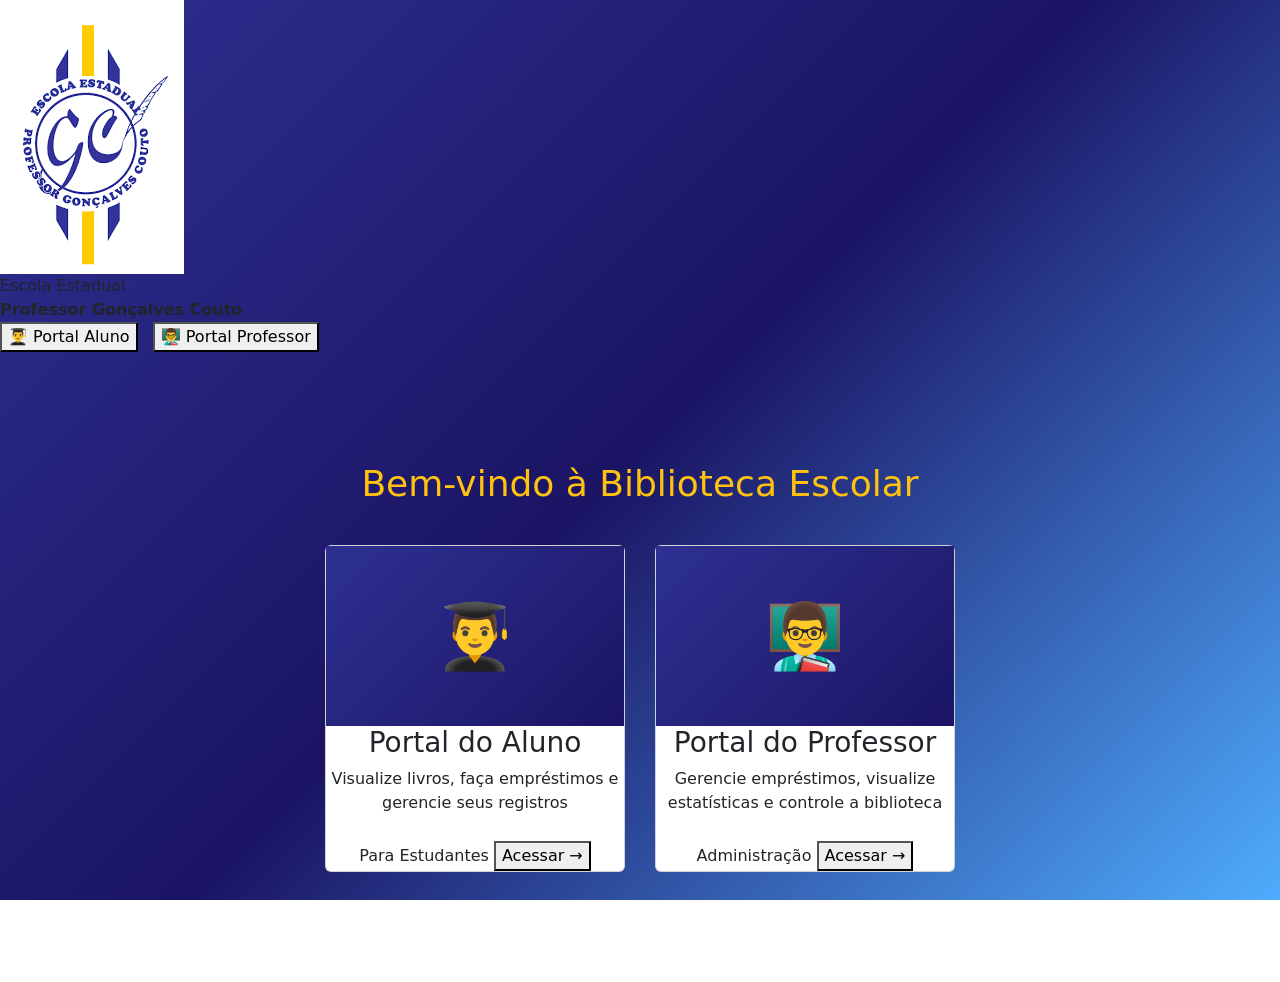
==== Front-End/Index.html @ 4b58a367 "fala luanzitoo!" ====
<!DOCTYPE html>
<html lang="pt-br">
<head>
<meta charset="UTF-8">
<meta name="viewport" content="width=device-width, initial-scale=1.0">

<title>Biblioteca Escolar - Seleção de Portal</title>

<link rel="stylesheet" href="styles.css?v=1.2">
<link rel="stylesheet" href="background.css?v=1.2">

<link href="https://cdn.jsdelivr.net/npm/bootstrap@5.3.8/dist/css/bootstrap.min.css" rel="stylesheet" integrity="sha384-sRIl4kxILFvY47J16cr9ZwB07vP4J8+LH7qKQnuqkuIAvNWLzeN8tE5YBujZqJLB" crossorigin="anonymous">
</head>

<body>

<div class="portal-selector">

  <header>
    
    <div class="header-left">
      <img 
        src="Imagens/imagem2.png" 
        class="logo" 
        alt="Logo da Biblioteca Escolar" 
        aria-label="Logo"
      >

      <div class="titulo-escola">
        Escola Estadual <br>
        <strong>Professor Gonçalves Couto</strong>
      </div>
    </div>

    <div style="flex: 1;"></div>

    <button 
      onclick="window.location.href='Aluno.html'" 
      class="btn-logout" 
      style="margin-right: 10px;"
    >
      👨‍🎓 Portal Aluno
    </button>

    <button 
      onclick="window.location.href='Professor.html'" 
      class="btn-logout"
    >
      👨‍🏫 Portal Professor
    </button>

  </header>

  <main 
    style="
      display: flex;
      flex-direction: column;
      align-items: center;
      justify-content: center;
      min-height: 70vh;
      padding: 40px;
    "
  >

    <h1 
      style="
        color:#FFC20E;
        font-size: 36px;
        margin-bottom: 40px;
        text-align: center;
      "
    >
      Bem-vindo à Biblioteca Escolar
    </h1>

    <div 
      class="portal-buttons"
      style="
        display: flex;
        gap: 30px;
        flex-wrap: wrap;
        justify-content: center;
      "
    >

      <!-- PORTAL ALUNO -->
      <div 
        class="card"
        style="
          width: 300px;
          text-align: center;
          cursor: pointer;
        "
        onclick="window.location.href='Aluno.html'"
      >

        <div 
          style="
            height: 180px;
            background: linear-gradient(135deg, #2E3192, #1B1464);
            display: flex;
            align-items: center;
            justify-content: center;
          "
        >
          <span style="font-size: 64px;">👨‍🎓</span>
        </div>

        <div class="card-content">

          <h3>Portal do Aluno</h3>

          <p>
            Visualize livros, faça empréstimos e gerencie seus registros
          </p>

          <span class="categoria">
            Para Estudantes
          </span>

          <button 
            class="btn-emprestar"
            style="margin-top: 10px;"
          >
            Acessar →
          </button>

        </div>
      </div>

      <!-- PORTAL PROFESSOR -->
      <div 
        class="card"
        style="
          width: 300px;
          text-align: center;
          cursor: pointer;
        "
        onclick="window.location.href='Professor.html'"
      >

        <div 
          style="
            height: 180px;
            background: linear-gradient(135deg, #2E3192, #1B1464);
            display: flex;
            align-items: center;
            justify-content: center;
          "
        >
          <span style="font-size: 64px;">👨‍🏫</span>
        </div>

        <div class="card-content">

          <h3>Portal do Professor</h3>

          <p>
            Gerencie empréstimos, visualize estatísticas e controle a biblioteca
          </p>

          <span class="categoria">
            Administração
          </span>

          <button 
            class="btn-pdf"
            style="margin-top: 10px;"
          >
            Acessar →
          </button>

        </div>
      </div>

    </div>

  </main>

</div>

<script src="Script.js?v=1.2"></script>

</body>
</html>
---- Front-End/background.css ----
body {
  background: linear-gradient(135deg, #2E3192, #1B1464, #4facfe);
  background-size: cover;
  background-repeat: no-repeat;
  background-attachment: fixed;
}
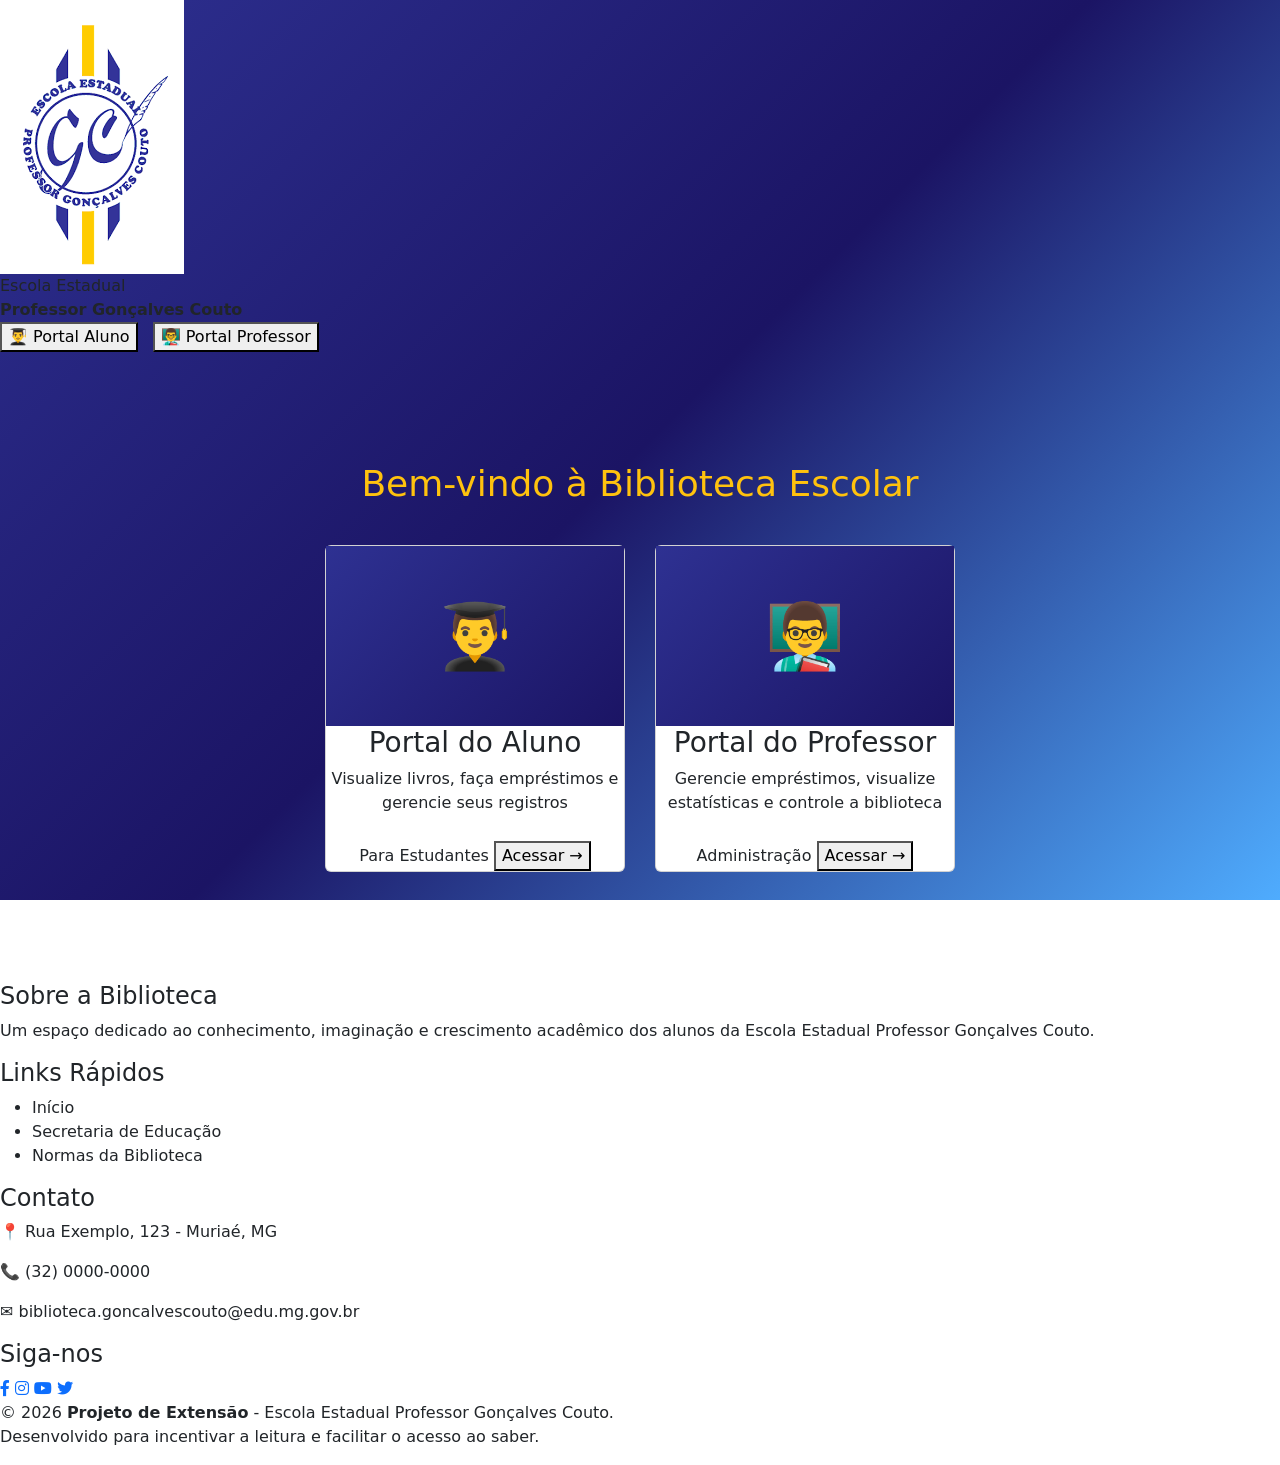
==== commit 287d0cac: "oii" ====
--- a/Front-End/Index.html
+++ b/Front-End/Index.html
@@ -9,7 +9,8 @@
 <link rel="stylesheet" href="styles.css?v=1.2">
 <link rel="stylesheet" href="background.css?v=1.2">
 
-<link href="https://cdn.jsdelivr.net/npm/bootstrap@5.3.8/dist/css/bootstrap.min.css" rel="stylesheet" integrity="sha384-sRIl4kxILFvY47J16cr9ZwB07vP4J8+LH7qKQnuqkuIAvNWLzeN8tE5YBujZqJLB" crossorigin="anonymous">
+<link href="https://cdn.jsdelivr.net/npm/bootstrap@5.3.3/dist/css/bootstrap.min.css" rel="stylesheet">
+<link rel="stylesheet" href="https://cdnjs.cloudflare.com/ajax/libs/font-awesome/6.0.0/css/all.min.css">
 </head>
 
 <body>
@@ -177,6 +178,46 @@
 
   </main>
 
+  <footer class="main-footer">
+    <div class="footer-content">
+      <div class="footer-section">
+        <h4>Sobre a Biblioteca</h4>
+        <p>Um espaço dedicado ao conhecimento, imaginação e crescimento acadêmico dos alunos da Escola Estadual Professor Gonçalves Couto.</p>
+      </div>
+      
+      <div class="footer-section">
+        <h4>Links Rápidos</h4>
+        <ul>
+          <li><a href="#" style="color: inherit; text-decoration: none;">Início</a></li>
+          <li><a href="https://www.educacao.mg.gov.br/" target="_blank" style="color: inherit; text-decoration: none;">Secretaria de Educação</a></li>
+          <li><a href="#" style="color: inherit; text-decoration: none;">Normas da Biblioteca</a></li>
+        </ul>
+      </div>
+      
+      <div class="footer-section">
+        <h4>Contato</h4>
+        <p>📍 Rua Exemplo, 123 - Muriaé, MG</p>
+        <p>📞 (32) 0000-0000</p>
+        <p>✉️ biblioteca.goncalvescouto@edu.mg.gov.br</p>
+      </div>
+
+      <div class="footer-section">
+        <h4>Siga-nos</h4>
+        <div class="social-links">
+          <a href="#" aria-label="Facebook"><i class="fab fa-facebook-f"></i></a>
+          <a href="#" aria-label="Instagram"><i class="fab fa-instagram"></i></a>
+          <a href="#" aria-label="YouTube"><i class="fab fa-youtube"></i></a>
+          <a href="#" aria-label="Twitter"><i class="fab fa-twitter"></i></a>
+        </div>
+      </div>
+    </div>
+    
+    <div class="footer-bottom">
+      <p>&copy; 2026 <strong>Projeto de Extensão</strong> - Escola Estadual Professor Gonçalves Couto. <br> 
+      Desenvolvido para incentivar a leitura e facilitar o acesso ao saber.</p>
+    </div>
+  </footer>
+
 </div>
 
 <script src="Script.js?v=1.2"></script>
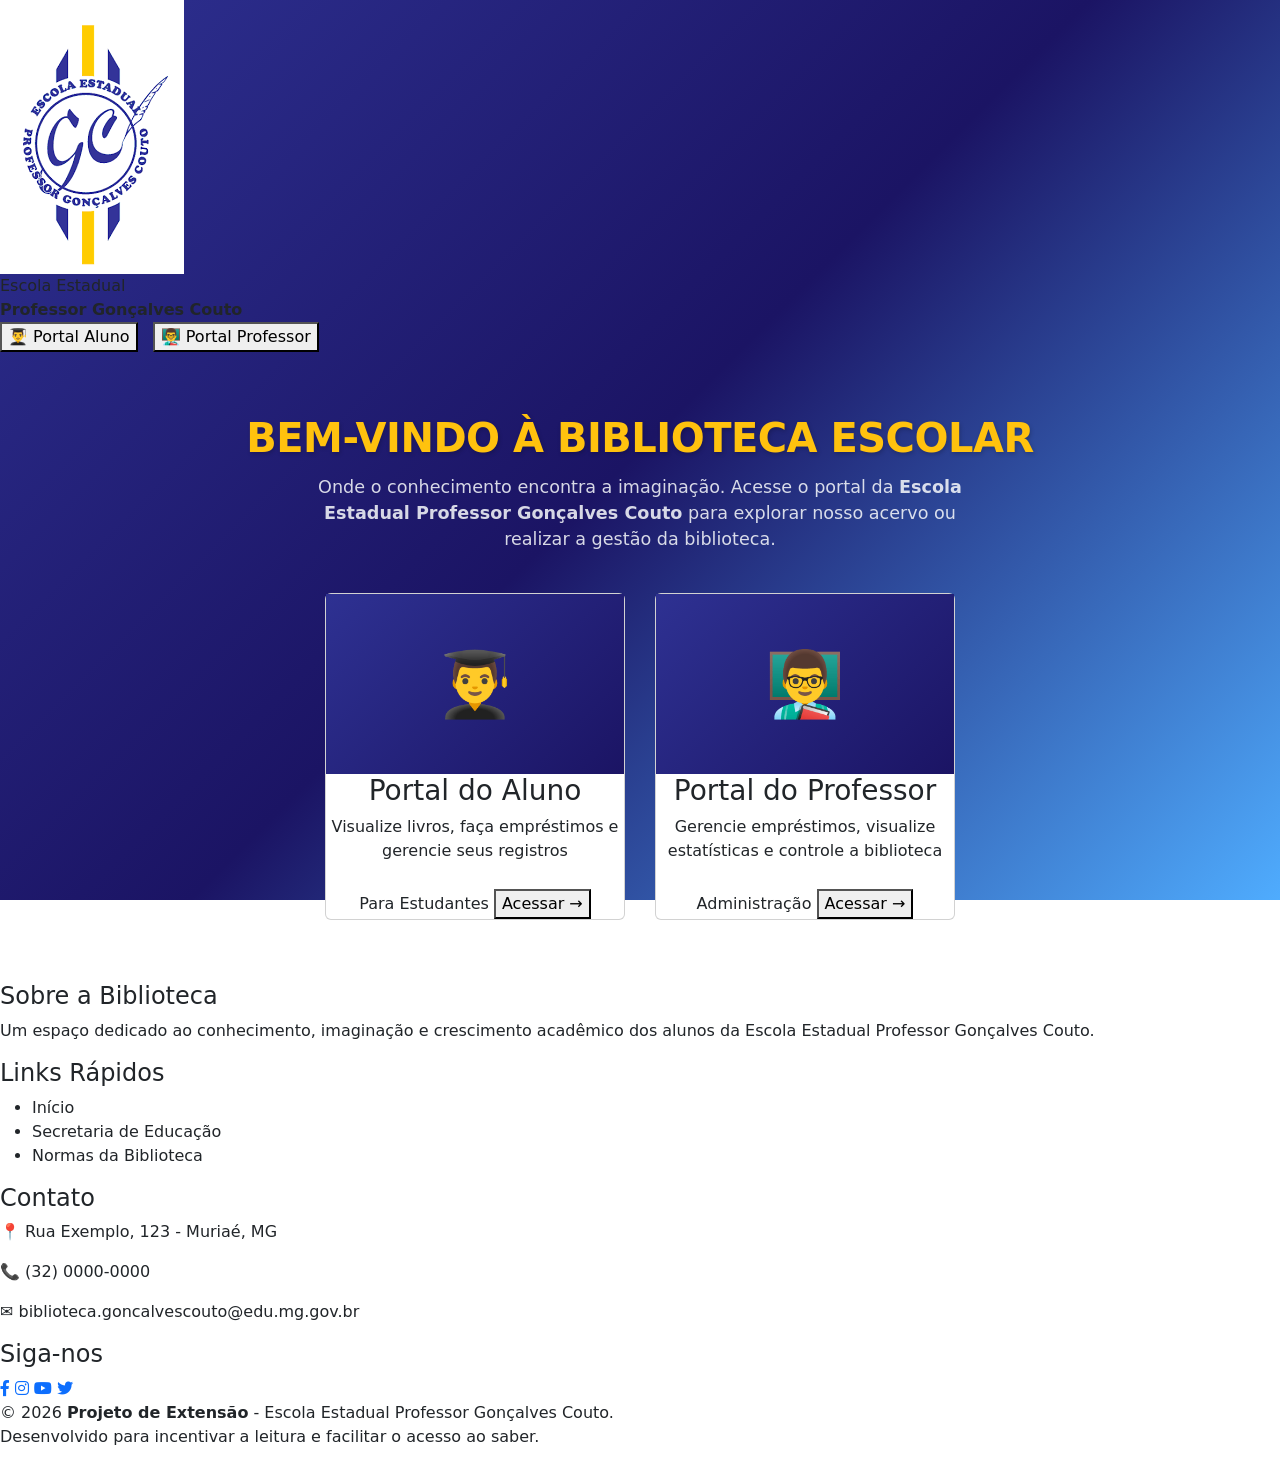
==== commit e915f882: "iuuu" ====
--- a/Front-End/Index.html
+++ b/Front-End/Index.html
@@ -63,16 +63,14 @@
     "
   >
 
-    <h1 
-      style="
-        color:#FFC20E;
-        font-size: 36px;
-        margin-bottom: 40px;
-        text-align: center;
-      "
-    >
-      Bem-vindo à Biblioteca Escolar
-    </h1>
+    <div style="text-align: center; margin-bottom: 40px; max-width: 800px;">
+      <h1 style="color:#FFC20E; font-size: 40px; font-weight: 700; text-transform: uppercase; letter-spacing: -0.5px; margin-bottom: 12px; text-shadow: 1px 2px 4px rgba(0,0,0,0.2);">
+        Bem-vindo à Biblioteca Escolar
+      </h1>
+      <p style="color: #f8fafc; font-size: 1.1rem; line-height: 1.5; font-weight: 400; max-width: 650px; margin: 0 auto; opacity: 0.85;">
+        Onde o conhecimento encontra a imaginação. Acesse o portal da <strong>Escola Estadual Professor Gonçalves Couto</strong> para explorar nosso acervo ou realizar a gestão da biblioteca.
+      </p>
+    </div>
 
     <div 
       class="portal-buttons"
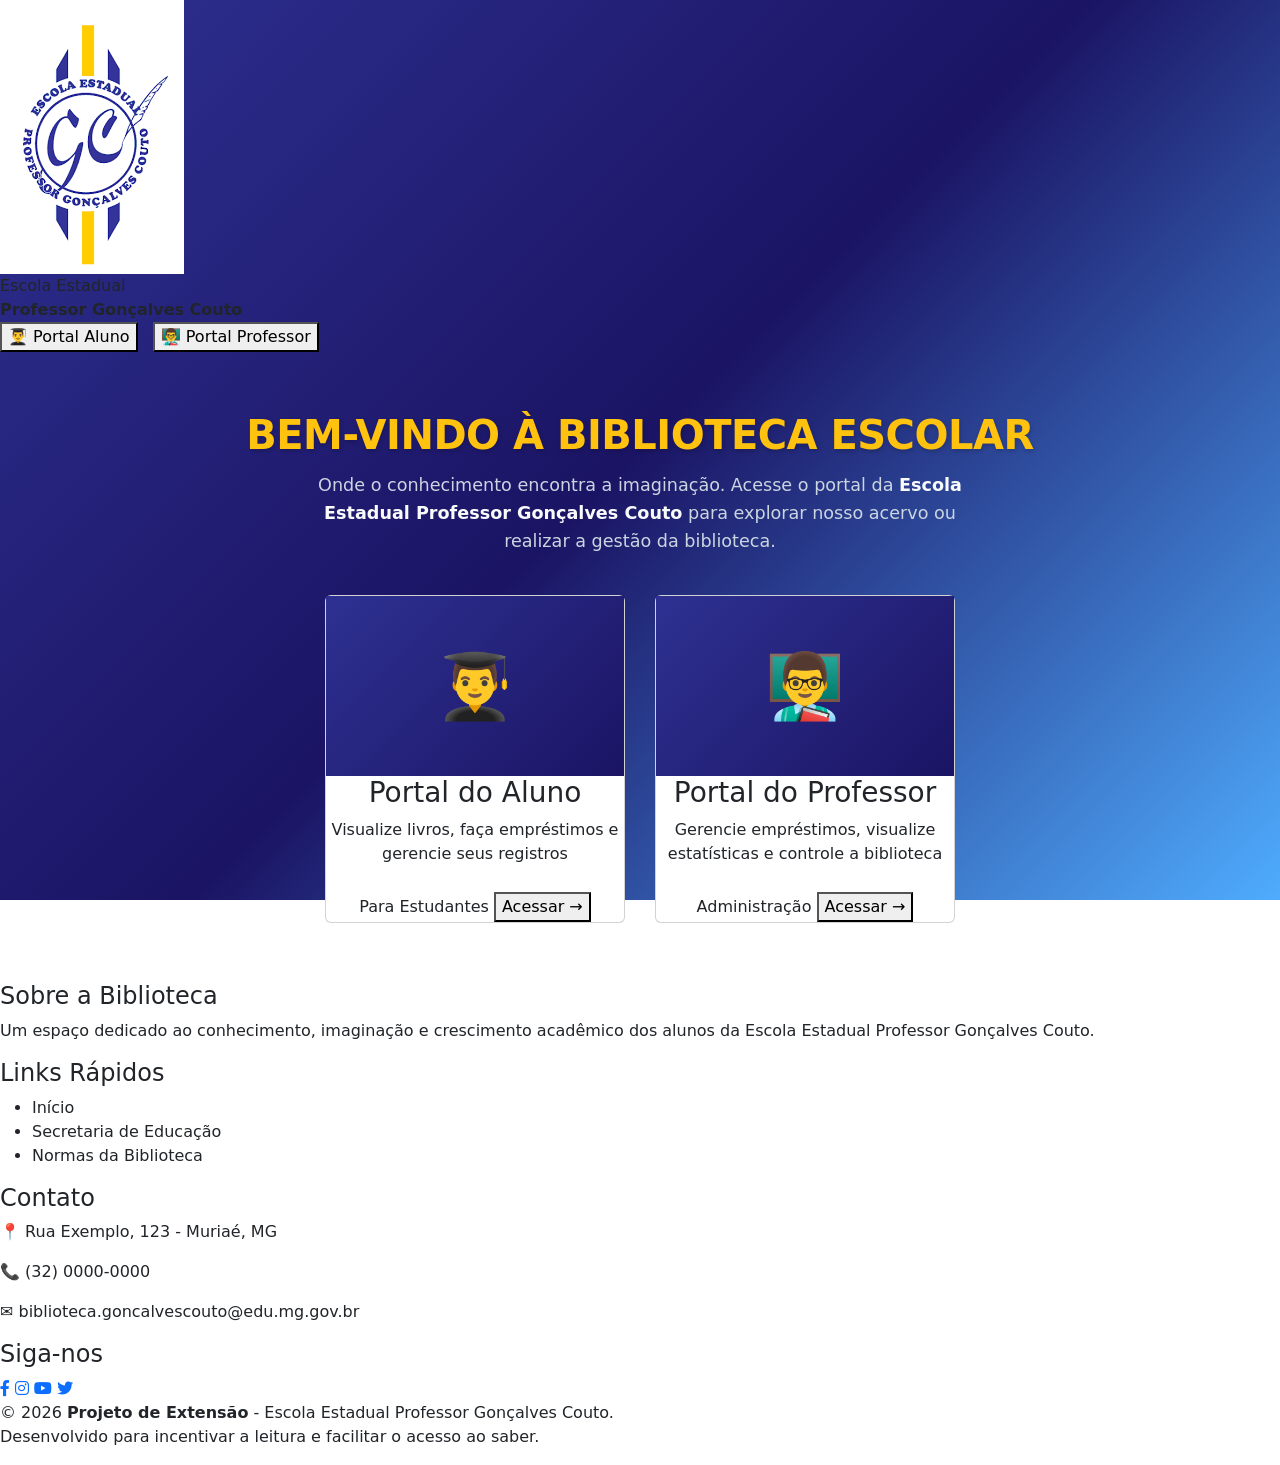
==== commit 3ae955a6: "oii" ====
--- a/Front-End/Index.html
+++ b/Front-End/Index.html
@@ -67,8 +67,8 @@
       <h1 style="color:#FFC20E; font-size: 40px; font-weight: 700; text-transform: uppercase; letter-spacing: -0.5px; margin-bottom: 12px; text-shadow: 1px 2px 4px rgba(0,0,0,0.2);">
         Bem-vindo à Biblioteca Escolar
       </h1>
-      <p style="color: #f8fafc; font-size: 1.1rem; line-height: 1.5; font-weight: 400; max-width: 650px; margin: 0 auto; opacity: 0.85;">
-        Onde o conhecimento encontra a imaginação. Acesse o portal da <strong>Escola Estadual Professor Gonçalves Couto</strong> para explorar nosso acervo ou realizar a gestão da biblioteca.
+      <p style="color: #cbd5e1; font-size: 1.1rem; line-height: 1.6; font-weight: 400; max-width: 650px; margin: 0 auto;">
+        Onde o conhecimento encontra a imaginação. Acesse o portal da <strong style="color: #f8fafc;">Escola Estadual Professor Gonçalves Couto</strong> para explorar nosso acervo ou realizar a gestão da biblioteca.
       </p>
     </div>
 
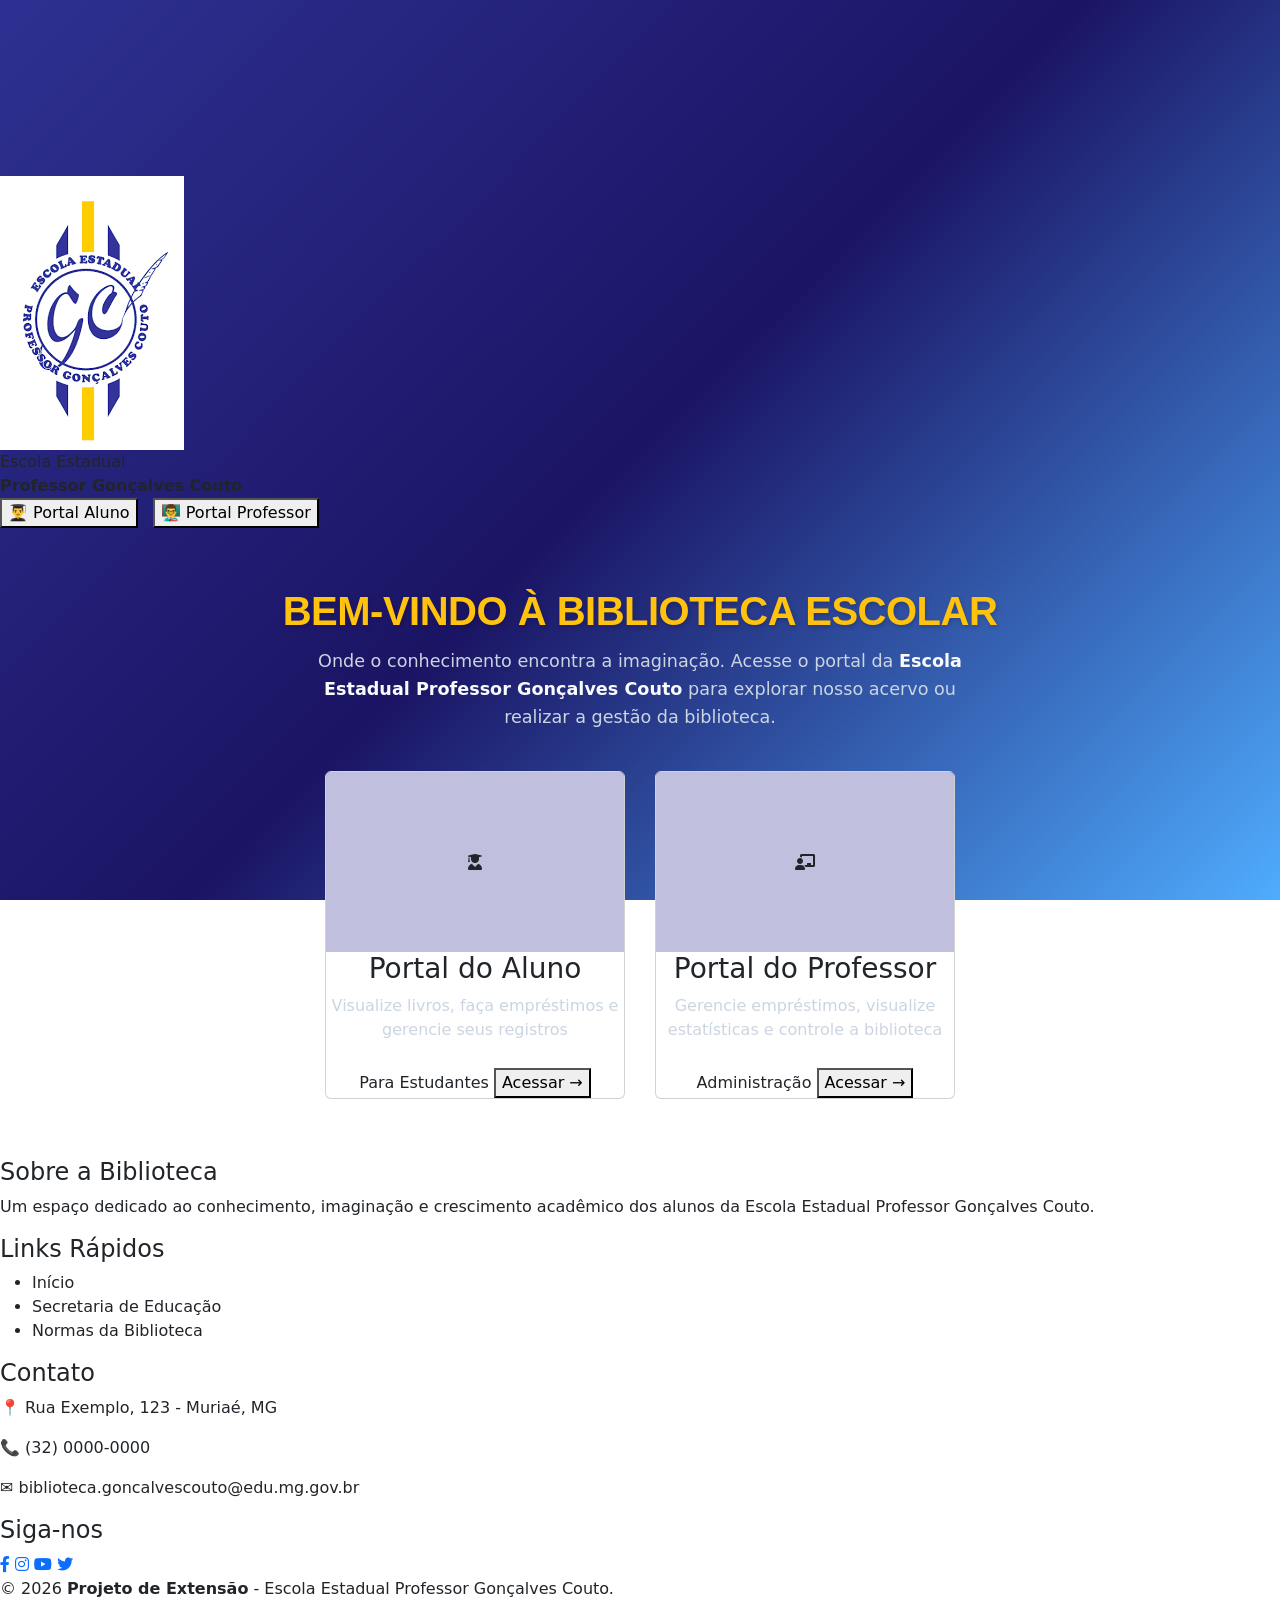
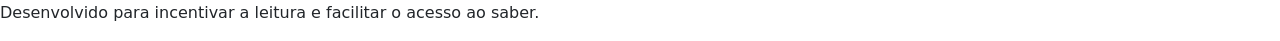
==== commit 1f05d5e3: "oiii" ====
--- a/Front-End/Index.html
+++ b/Front-End/Index.html
@@ -14,6 +14,8 @@
 </head>
 
 <body>
+
+<div class="particles-container" id="particles"></div>
 
 <div class="portal-selector">
 
@@ -64,7 +66,7 @@
   >
 
     <div style="text-align: center; margin-bottom: 40px; max-width: 800px;">
-      <h1 style="color:#FFC20E; font-size: 40px; font-weight: 700; text-transform: uppercase; letter-spacing: -0.5px; margin-bottom: 12px; text-shadow: 1px 2px 4px rgba(0,0,0,0.2);">
+      <h1 style="font-family: 'Montserrat', sans-serif; color:#FFC20E; font-size: 40px; font-weight: 800; text-transform: uppercase; letter-spacing: -0.5px; margin-bottom: 12px; text-shadow: 1px 2px 4px rgba(0,0,0,0.2);">
         Bem-vindo à Biblioteca Escolar
       </h1>
       <p style="color: #cbd5e1; font-size: 1.1rem; line-height: 1.6; font-weight: 400; max-width: 650px; margin: 0 auto;">
@@ -84,7 +86,7 @@
 
       <!-- PORTAL ALUNO -->
       <div 
-        class="card"
+        class="card glass-card"
         style="
           width: 300px;
           text-align: center;
@@ -96,20 +98,20 @@
         <div 
           style="
             height: 180px;
-            background: linear-gradient(135deg, #2E3192, #1B1464);
+            background: rgba(46, 49, 146, 0.3);
             display: flex;
             align-items: center;
             justify-content: center;
           "
         >
-          <span style="font-size: 64px;">👨‍🎓</span>
+          <i class="fas fa-user-graduate card-icon"></i>
         </div>
 
         <div class="card-content">
 
-          <h3>Portal do Aluno</h3>
-
-          <p>
+          <h3 style="color: var(--accent);">Portal do Aluno</h3>
+
+          <p style="color: #cbd5e1;">
             Visualize livros, faça empréstimos e gerencie seus registros
           </p>
 
@@ -129,7 +131,7 @@
 
       <!-- PORTAL PROFESSOR -->
       <div 
-        class="card"
+        class="card glass-card"
         style="
           width: 300px;
           text-align: center;
@@ -141,20 +143,20 @@
         <div 
           style="
             height: 180px;
-            background: linear-gradient(135deg, #2E3192, #1B1464);
+            background: rgba(46, 49, 146, 0.3);
             display: flex;
             align-items: center;
             justify-content: center;
           "
         >
-          <span style="font-size: 64px;">👨‍🏫</span>
+          <i class="fas fa-chalkboard-user card-icon"></i>
         </div>
 
         <div class="card-content">
 
-          <h3>Portal do Professor</h3>
-
-          <p>
+          <h3 style="color: var(--accent);">Portal do Professor</h3>
+
+          <p style="color: #cbd5e1;">
             Gerencie empréstimos, visualize estatísticas e controle a biblioteca
           </p>
 
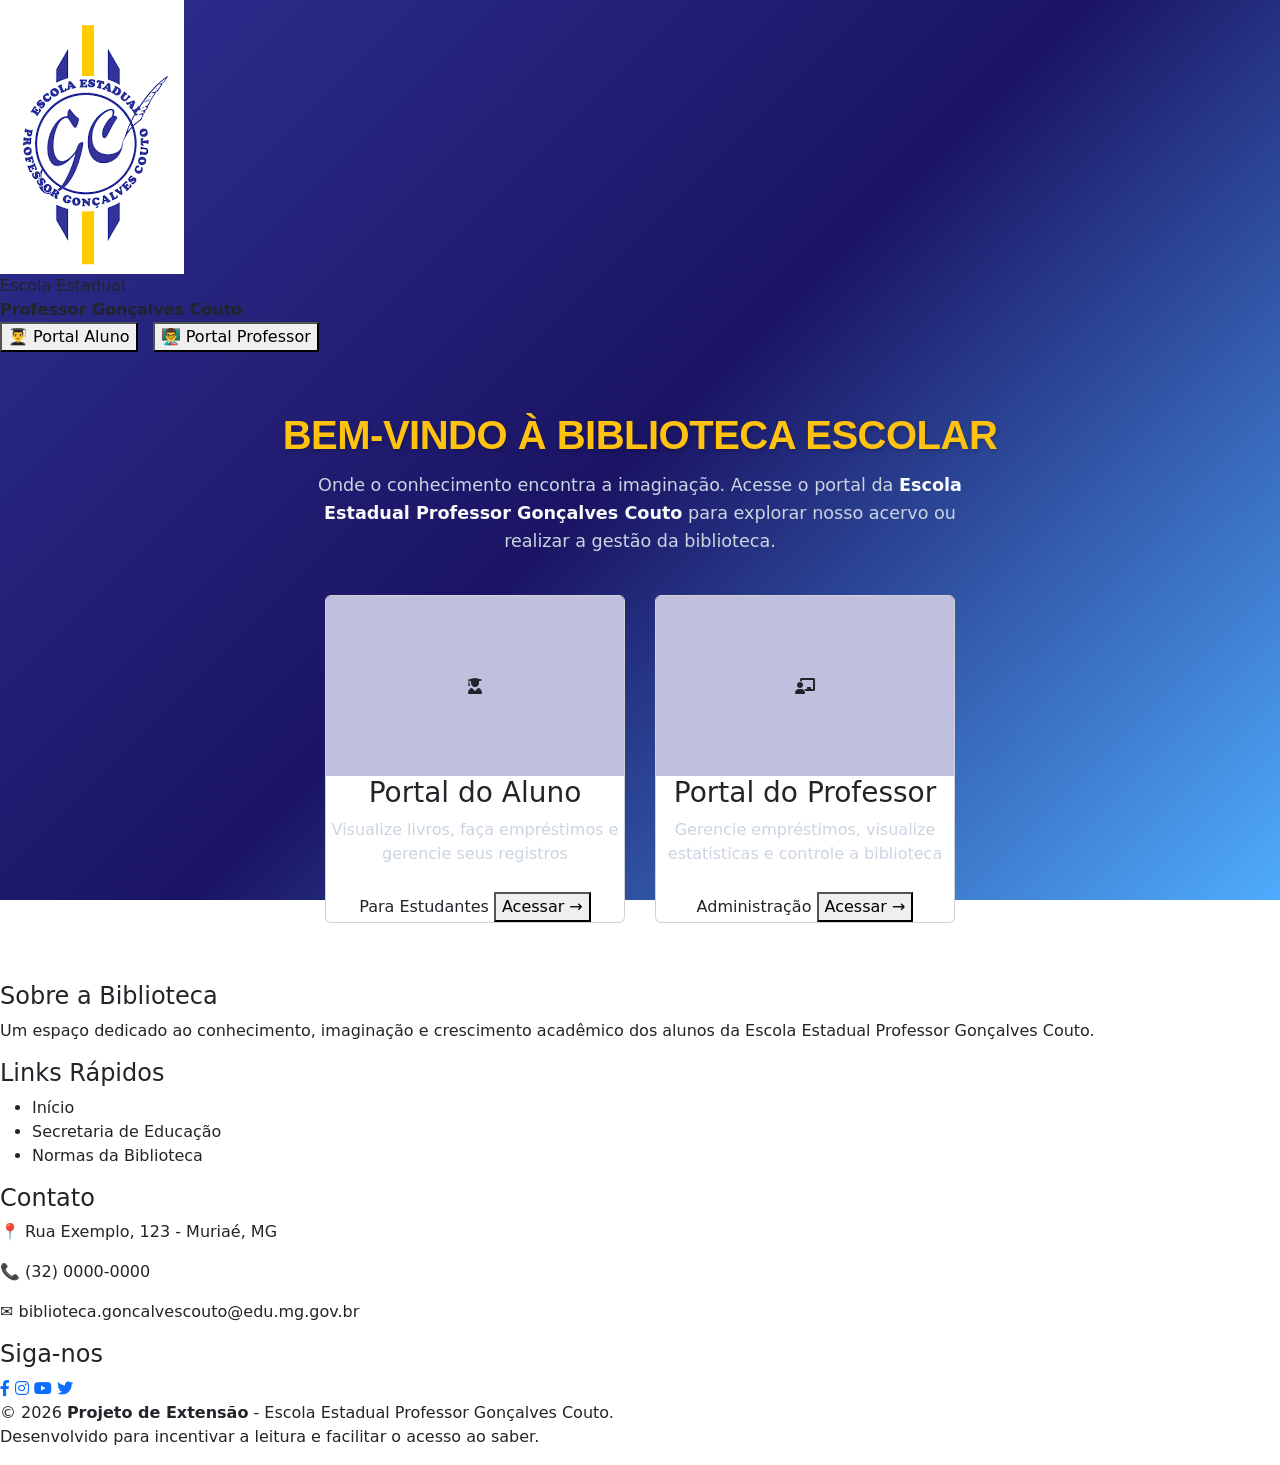
==== commit e04242fa: "oiiiii" ====
--- a/Front-End/Index.html
+++ b/Front-End/Index.html
@@ -1,3 +1,4 @@
+
 <!DOCTYPE html>
 <html lang="pt-br">
 <head>
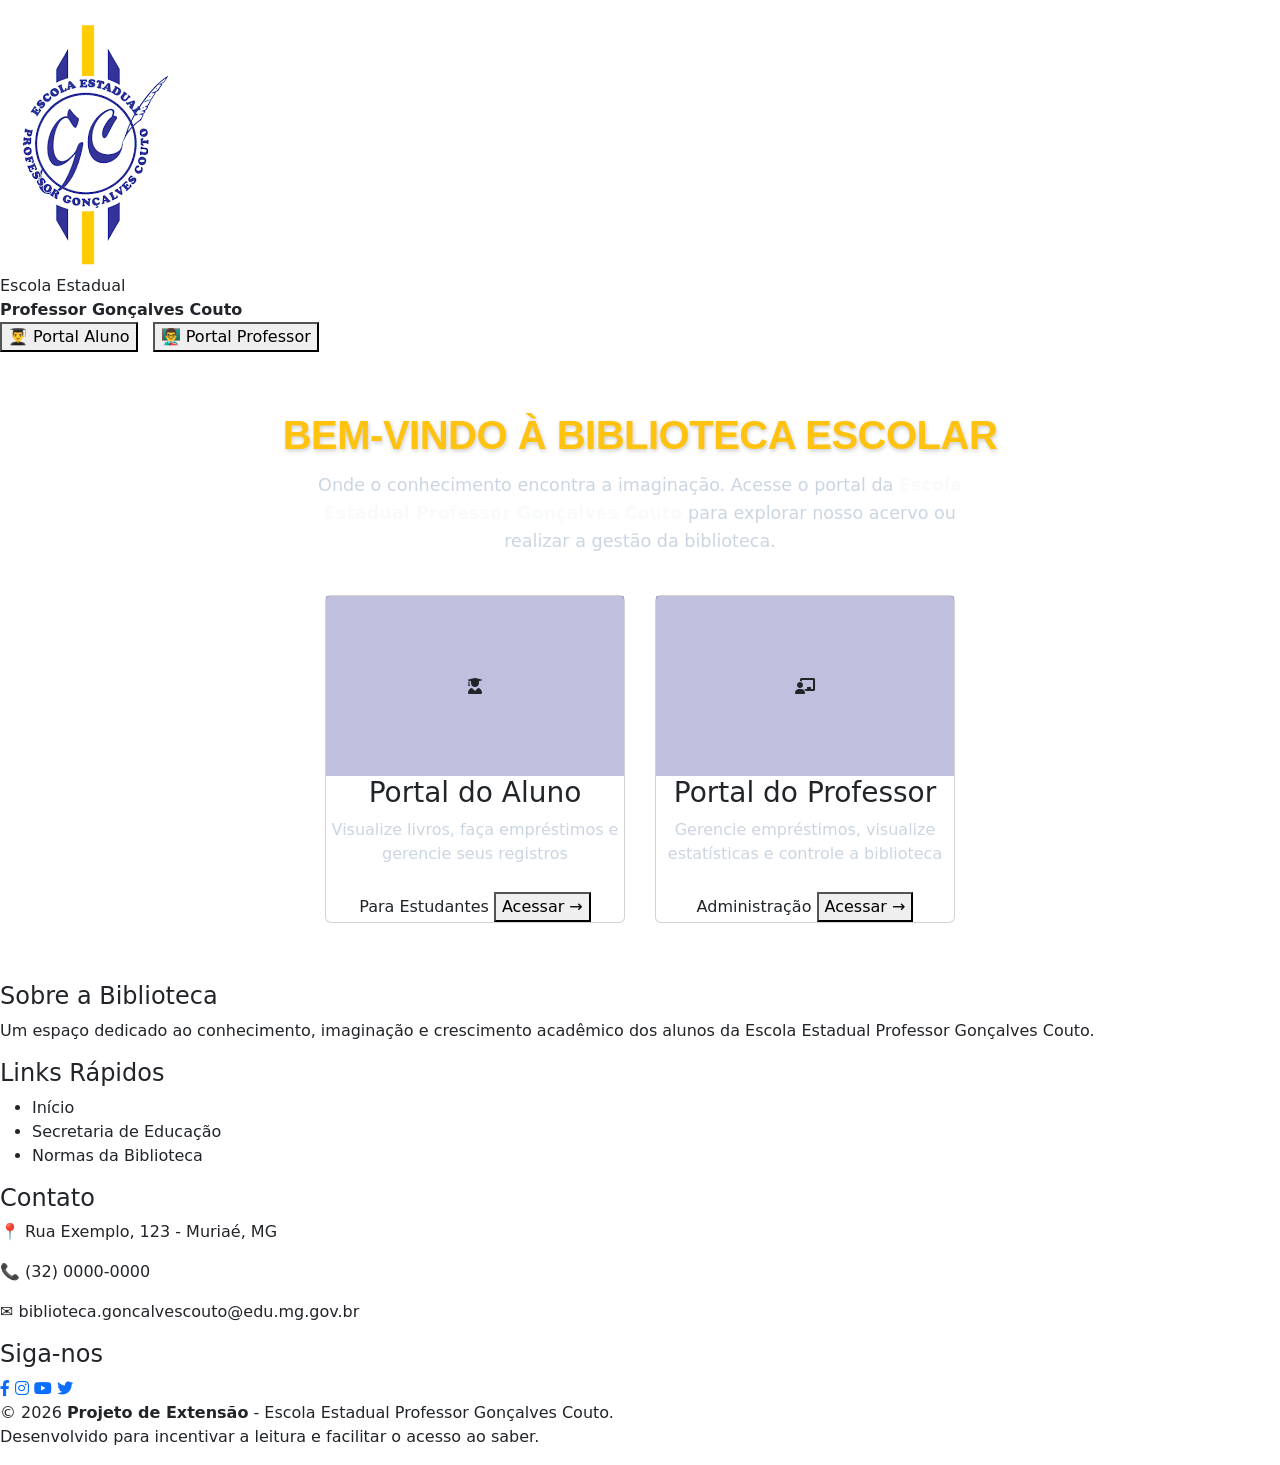
==== commit bdbd75ed: "Entrega Projeto Extensao" ====
--- a/Front-End/Index.html
+++ b/Front-End/Index.html
@@ -1,227 +1,227 @@
-
-<!DOCTYPE html>
-<html lang="pt-br">
-<head>
-<meta charset="UTF-8">
-<meta name="viewport" content="width=device-width, initial-scale=1.0">
-
-<title>Biblioteca Escolar - Seleção de Portal</title>
-
-<link rel="stylesheet" href="styles.css?v=1.2">
-<link rel="stylesheet" href="background.css?v=1.2">
-
-<link href="https://cdn.jsdelivr.net/npm/bootstrap@5.3.3/dist/css/bootstrap.min.css" rel="stylesheet">
-<link rel="stylesheet" href="https://cdnjs.cloudflare.com/ajax/libs/font-awesome/6.0.0/css/all.min.css">
-</head>
-
-<body>
-
-<div class="particles-container" id="particles"></div>
-
-<div class="portal-selector">
-
-  <header>
-    
-    <div class="header-left">
-      <img 
-        src="Imagens/imagem2.png" 
-        class="logo" 
-        alt="Logo da Biblioteca Escolar" 
-        aria-label="Logo"
-      >
-
-      <div class="titulo-escola">
-        Escola Estadual <br>
-        <strong>Professor Gonçalves Couto</strong>
-      </div>
-    </div>
-
-    <div style="flex: 1;"></div>
-
-    <button 
-      onclick="window.location.href='Aluno.html'" 
-      class="btn-logout" 
-      style="margin-right: 10px;"
-    >
-      👨‍🎓 Portal Aluno
-    </button>
-
-    <button 
-      onclick="window.location.href='Professor.html'" 
-      class="btn-logout"
-    >
-      👨‍🏫 Portal Professor
-    </button>
-
-  </header>
-
-  <main 
-    style="
-      display: flex;
-      flex-direction: column;
-      align-items: center;
-      justify-content: center;
-      min-height: 70vh;
-      padding: 40px;
-    "
-  >
-
-    <div style="text-align: center; margin-bottom: 40px; max-width: 800px;">
-      <h1 style="font-family: 'Montserrat', sans-serif; color:#FFC20E; font-size: 40px; font-weight: 800; text-transform: uppercase; letter-spacing: -0.5px; margin-bottom: 12px; text-shadow: 1px 2px 4px rgba(0,0,0,0.2);">
-        Bem-vindo à Biblioteca Escolar
-      </h1>
-      <p style="color: #cbd5e1; font-size: 1.1rem; line-height: 1.6; font-weight: 400; max-width: 650px; margin: 0 auto;">
-        Onde o conhecimento encontra a imaginação. Acesse o portal da <strong style="color: #f8fafc;">Escola Estadual Professor Gonçalves Couto</strong> para explorar nosso acervo ou realizar a gestão da biblioteca.
-      </p>
-    </div>
-
-    <div 
-      class="portal-buttons"
-      style="
-        display: flex;
-        gap: 30px;
-        flex-wrap: wrap;
-        justify-content: center;
-      "
-    >
-
-      <!-- PORTAL ALUNO -->
-      <div 
-        class="card glass-card"
-        style="
-          width: 300px;
-          text-align: center;
-          cursor: pointer;
-        "
-        onclick="window.location.href='Aluno.html'"
-      >
-
-        <div 
-          style="
-            height: 180px;
-            background: rgba(46, 49, 146, 0.3);
-            display: flex;
-            align-items: center;
-            justify-content: center;
-          "
-        >
-          <i class="fas fa-user-graduate card-icon"></i>
-        </div>
-
-        <div class="card-content">
-
-          <h3 style="color: var(--accent);">Portal do Aluno</h3>
-
-          <p style="color: #cbd5e1;">
-            Visualize livros, faça empréstimos e gerencie seus registros
-          </p>
-
-          <span class="categoria">
-            Para Estudantes
-          </span>
-
-          <button 
-            class="btn-emprestar"
-            style="margin-top: 10px;"
-          >
-            Acessar →
-          </button>
-
-        </div>
-      </div>
-
-      <!-- PORTAL PROFESSOR -->
-      <div 
-        class="card glass-card"
-        style="
-          width: 300px;
-          text-align: center;
-          cursor: pointer;
-        "
-        onclick="window.location.href='Professor.html'"
-      >
-
-        <div 
-          style="
-            height: 180px;
-            background: rgba(46, 49, 146, 0.3);
-            display: flex;
-            align-items: center;
-            justify-content: center;
-          "
-        >
-          <i class="fas fa-chalkboard-user card-icon"></i>
-        </div>
-
-        <div class="card-content">
-
-          <h3 style="color: var(--accent);">Portal do Professor</h3>
-
-          <p style="color: #cbd5e1;">
-            Gerencie empréstimos, visualize estatísticas e controle a biblioteca
-          </p>
-
-          <span class="categoria">
-            Administração
-          </span>
-
-          <button 
-            class="btn-pdf"
-            style="margin-top: 10px;"
-          >
-            Acessar →
-          </button>
-
-        </div>
-      </div>
-
-    </div>
-
-  </main>
-
-  <footer class="main-footer">
-    <div class="footer-content">
-      <div class="footer-section">
-        <h4>Sobre a Biblioteca</h4>
-        <p>Um espaço dedicado ao conhecimento, imaginação e crescimento acadêmico dos alunos da Escola Estadual Professor Gonçalves Couto.</p>
-      </div>
-      
-      <div class="footer-section">
-        <h4>Links Rápidos</h4>
-        <ul>
-          <li><a href="#" style="color: inherit; text-decoration: none;">Início</a></li>
-          <li><a href="https://www.educacao.mg.gov.br/" target="_blank" style="color: inherit; text-decoration: none;">Secretaria de Educação</a></li>
-          <li><a href="#" style="color: inherit; text-decoration: none;">Normas da Biblioteca</a></li>
-        </ul>
-      </div>
-      
-      <div class="footer-section">
-        <h4>Contato</h4>
-        <p>📍 Rua Exemplo, 123 - Muriaé, MG</p>
-        <p>📞 (32) 0000-0000</p>
-        <p>✉️ biblioteca.goncalvescouto@edu.mg.gov.br</p>
-      </div>
-
-      <div class="footer-section">
-        <h4>Siga-nos</h4>
-        <div class="social-links">
-          <a href="#" aria-label="Facebook"><i class="fab fa-facebook-f"></i></a>
-          <a href="#" aria-label="Instagram"><i class="fab fa-instagram"></i></a>
-          <a href="#" aria-label="YouTube"><i class="fab fa-youtube"></i></a>
-          <a href="#" aria-label="Twitter"><i class="fab fa-twitter"></i></a>
-        </div>
-      </div>
-    </div>
-    
-    <div class="footer-bottom">
-      <p>&copy; 2026 <strong>Projeto de Extensão</strong> - Escola Estadual Professor Gonçalves Couto. <br> 
-      Desenvolvido para incentivar a leitura e facilitar o acesso ao saber.</p>
-    </div>
-  </footer>
-
-</div>
-
-<script src="Script.js?v=1.2"></script>
-
-</body>
+
+<!DOCTYPE html>
+<html lang="pt-br">
+<head>
+<meta charset="UTF-8">
+<meta name="viewport" content="width=device-width, initial-scale=1.0">
+
+<title>Biblioteca Escolar - Seleção de Portal</title>
+
+<link rel="stylesheet" href="styles.css?v=1.2">
+<link rel="stylesheet" href="background.css?v=1.2">
+
+<link href="https://cdn.jsdelivr.net/npm/bootstrap@5.3.3/dist/css/bootstrap.min.css" rel="stylesheet">
+<link rel="stylesheet" href="https://cdnjs.cloudflare.com/ajax/libs/font-awesome/6.0.0/css/all.min.css">
+</head>
+
+<body>
+
+<div class="particles-container" id="particles"></div>
+
+<div class="portal-selector">
+
+  <header>
+    
+    <div class="header-left">
+      <img 
+        src="Imagens/imagem2.png" 
+        class="logo" 
+        alt="Logo da Biblioteca Escolar" 
+        aria-label="Logo"
+      >
+
+      <div class="titulo-escola">
+        Escola Estadual <br>
+        <strong>Professor Gonçalves Couto</strong>
+      </div>
+    </div>
+
+    <div style="flex: 1;"></div>
+
+    <button 
+      onclick="window.location.href='Aluno.html'" 
+      class="btn-logout" 
+      style="margin-right: 10px;"
+    >
+      👨‍🎓 Portal Aluno
+    </button>
+
+    <button 
+      onclick="window.location.href='Professor.html'" 
+      class="btn-logout"
+    >
+      👨‍🏫 Portal Professor
+    </button>
+
+  </header>
+
+  <main 
+    style="
+      display: flex;
+      flex-direction: column;
+      align-items: center;
+      justify-content: center;
+      min-height: 70vh;
+      padding: 40px;
+    "
+  >
+
+    <div style="text-align: center; margin-bottom: 40px; max-width: 800px;">
+      <h1 style="font-family: 'Montserrat', sans-serif; color:#FFC20E; font-size: 40px; font-weight: 800; text-transform: uppercase; letter-spacing: -0.5px; margin-bottom: 12px; text-shadow: 1px 2px 4px rgba(0,0,0,0.2);">
+        Bem-vindo à Biblioteca Escolar
+      </h1>
+      <p style="color: #cbd5e1; font-size: 1.1rem; line-height: 1.6; font-weight: 400; max-width: 650px; margin: 0 auto;">
+        Onde o conhecimento encontra a imaginação. Acesse o portal da <strong style="color: #f8fafc;">Escola Estadual Professor Gonçalves Couto</strong> para explorar nosso acervo ou realizar a gestão da biblioteca.
+      </p>
+    </div>
+
+    <div 
+      class="portal-buttons"
+      style="
+        display: flex;
+        gap: 30px;
+        flex-wrap: wrap;
+        justify-content: center;
+      "
+    >
+
+      <!-- PORTAL ALUNO -->
+      <div 
+        class="card glass-card"
+        style="
+          width: 300px;
+          text-align: center;
+          cursor: pointer;
+        "
+        onclick="window.location.href='Aluno.html'"
+      >
+
+        <div 
+          style="
+            height: 180px;
+            background: rgba(46, 49, 146, 0.3);
+            display: flex;
+            align-items: center;
+            justify-content: center;
+          "
+        >
+          <i class="fas fa-user-graduate card-icon"></i>
+        </div>
+
+        <div class="card-content">
+
+          <h3 style="color: var(--accent);">Portal do Aluno</h3>
+
+          <p style="color: #cbd5e1;">
+            Visualize livros, faça empréstimos e gerencie seus registros
+          </p>
+
+          <span class="categoria">
+            Para Estudantes
+          </span>
+
+          <button 
+            class="btn-emprestar"
+            style="margin-top: 10px;"
+          >
+            Acessar →
+          </button>
+
+        </div>
+      </div>
+
+      <!-- PORTAL PROFESSOR -->
+      <div 
+        class="card glass-card"
+        style="
+          width: 300px;
+          text-align: center;
+          cursor: pointer;
+        "
+        onclick="window.location.href='Professor.html'"
+      >
+
+        <div 
+          style="
+            height: 180px;
+            background: rgba(46, 49, 146, 0.3);
+            display: flex;
+            align-items: center;
+            justify-content: center;
+          "
+        >
+          <i class="fas fa-chalkboard-user card-icon"></i>
+        </div>
+
+        <div class="card-content">
+
+          <h3 style="color: var(--accent);">Portal do Professor</h3>
+
+          <p style="color: #cbd5e1;">
+            Gerencie empréstimos, visualize estatísticas e controle a biblioteca
+          </p>
+
+          <span class="categoria">
+            Administração
+          </span>
+
+          <button 
+            class="btn-pdf"
+            style="margin-top: 10px;"
+          >
+            Acessar →
+          </button>
+
+        </div>
+      </div>
+
+    </div>
+
+  </main>
+
+  <footer class="main-footer">
+    <div class="footer-content">
+      <div class="footer-section">
+        <h4>Sobre a Biblioteca</h4>
+        <p>Um espaço dedicado ao conhecimento, imaginação e crescimento acadêmico dos alunos da Escola Estadual Professor Gonçalves Couto.</p>
+      </div>
+      
+      <div class="footer-section">
+        <h4>Links Rápidos</h4>
+        <ul>
+          <li><a href="#" style="color: inherit; text-decoration: none;">Início</a></li>
+          <li><a href="https://www.educacao.mg.gov.br/" target="_blank" style="color: inherit; text-decoration: none;">Secretaria de Educação</a></li>
+          <li><a href="#" style="color: inherit; text-decoration: none;">Normas da Biblioteca</a></li>
+        </ul>
+      </div>
+      
+      <div class="footer-section">
+        <h4>Contato</h4>
+        <p>📍 Rua Exemplo, 123 - Muriaé, MG</p>
+        <p>📞 (32) 0000-0000</p>
+        <p>✉️ biblioteca.goncalvescouto@edu.mg.gov.br</p>
+      </div>
+
+      <div class="footer-section">
+        <h4>Siga-nos</h4>
+        <div class="social-links">
+          <a href="#" aria-label="Facebook"><i class="fab fa-facebook-f"></i></a>
+          <a href="#" aria-label="Instagram"><i class="fab fa-instagram"></i></a>
+          <a href="#" aria-label="YouTube"><i class="fab fa-youtube"></i></a>
+          <a href="#" aria-label="Twitter"><i class="fab fa-twitter"></i></a>
+        </div>
+      </div>
+    </div>
+    
+    <div class="footer-bottom">
+      <p>&copy; 2026 <strong>Projeto de Extensão</strong> - Escola Estadual Professor Gonçalves Couto. <br> 
+      Desenvolvido para incentivar a leitura e facilitar o acesso ao saber.</p>
+    </div>
+  </footer>
+
+</div>
+
+<script src="Script.js?v=1.2"></script>
+
+</body>
 </html>
--- a/Front-End/background.css
+++ b/Front-End/background.css
@@ -1,6 +1,13 @@
-body {
-  background: linear-gradient(135deg, #2E3192, #1B1464, #4facfe);
-  background-size: cover;
-  background-repeat: no-repeat;
-  background-attachment: fixed;
-}+body {
+  margin: 0;
+  min-height: 100vh;
+
+  background: linear-gradient(
+    180deg,
+    #1a062e 0%,
+    var(--primary-dark) 50%,
+    #2b0a4d 100%
+  );
+
+  color: #fff;
+}
